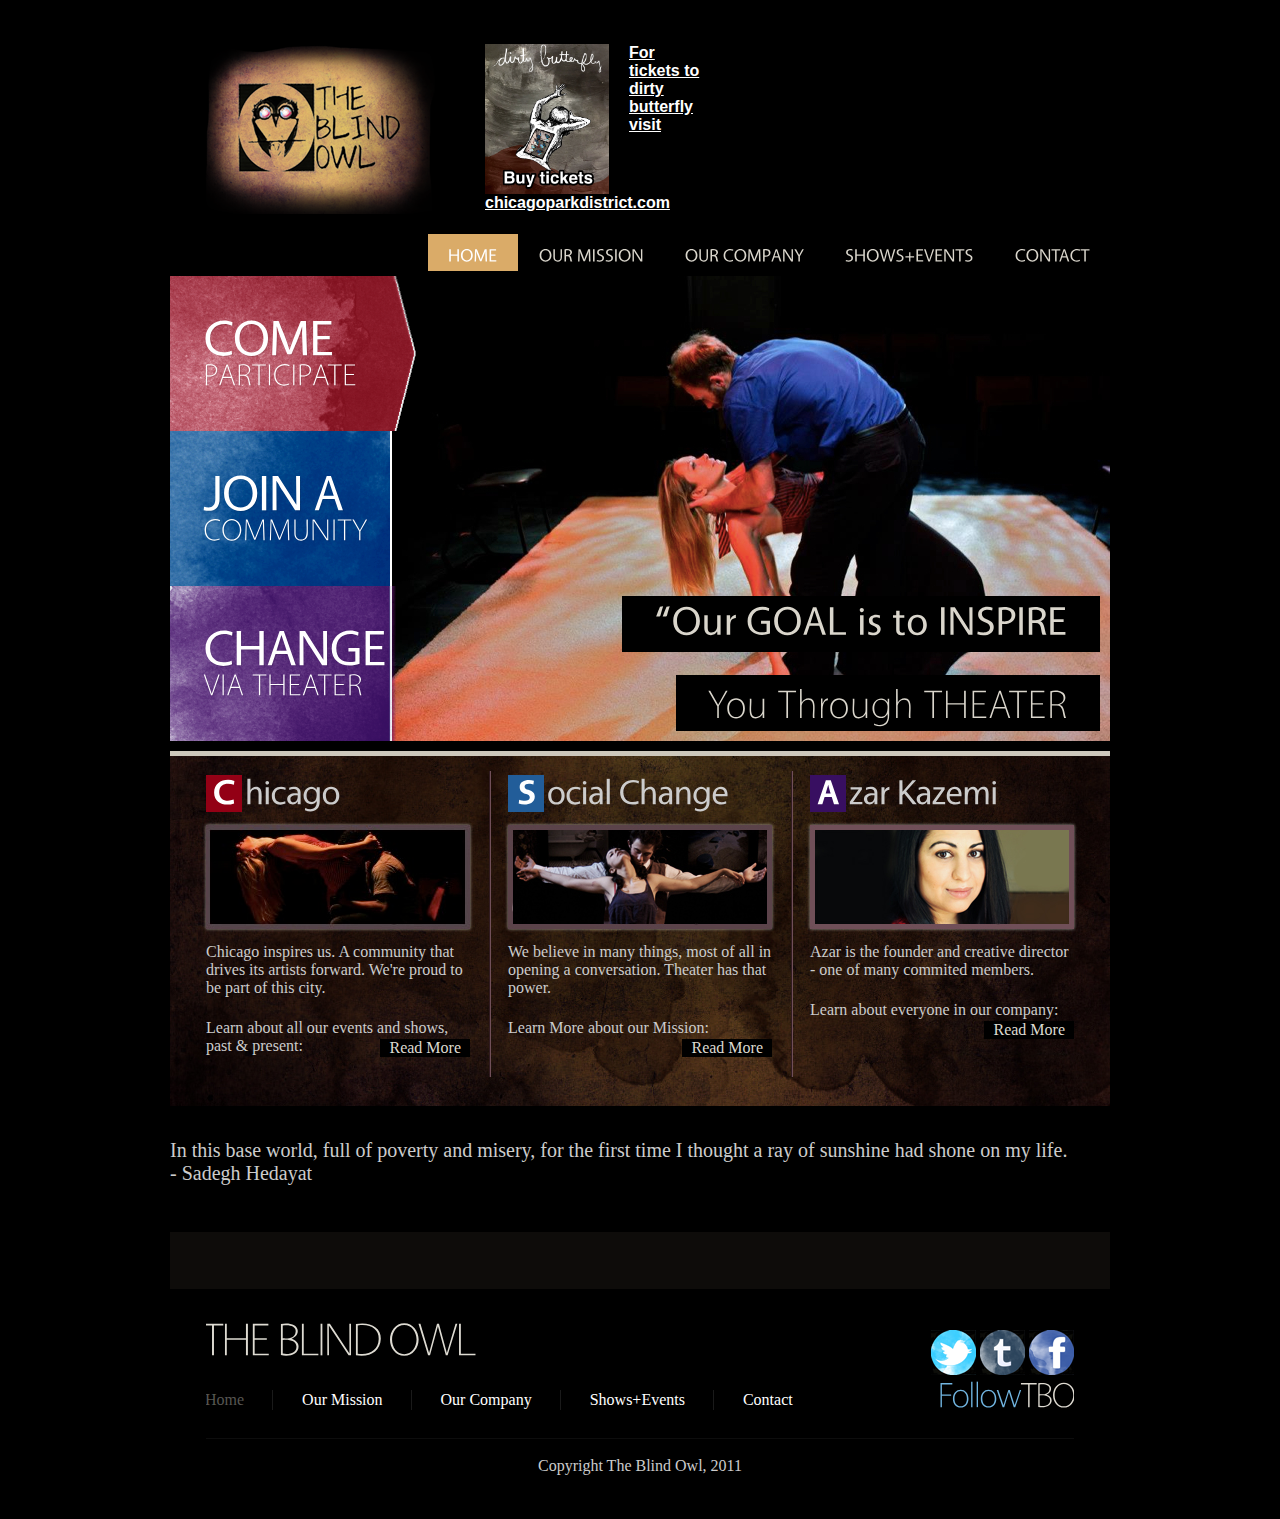
==== index.html @ d9e60f6e "Create index.html" ====
<!DOCTYPE html>
<html lang="en">
<head>
<title>TheBlindOwl</title>
<meta charset="utf-8">
<link rel="stylesheet" href="/css/reset.css" type="text/css" media="all">
<link rel="stylesheet" href="/css/layout.css" type="text/css" media="all">
<link rel="stylesheet" href="/css/style.css" type="text/css" media="all">
<script type="text/javascript" src="js/jquery-1.6.js"></script>
<script type="text/javascript" src="js/cufon-yui.js"></script>
<script type="text/javascript" src="js/cufon-replace.js"></script> 
<script type="text/javascript" src="js/Vegur_700.font.js"></script>
<script type="text/javascript" src="js/Vegur_400.font.js"></script>
<script type="text/javascript" src="js/Vegur_300.font.js"></script>
<script type="text/javascript" src="js/jquery.easing.1.3.js"></script>
<script type="text/javascript" src="js/tms-0.3.js"></script>
<script type="text/javascript" src="js/tms_presets.js"></script>
<script type="text/javascript" src="js/backgroundPosition.js"></script>
<script type="text/javascript" src="js/atooltip.jquery.js"></script>
<script type="text/javascript" src="js/script.js"></script>
<!--[if lt IE 9]>
	<script type="text/javascript" src="js/html5.js"></script>
	<style type="text/css">
		.box1 figure {behavior:url(js/PIE.htc)}
	</style>
<![endif]-->
<!--[if lt IE 7]>
		<div style='clear:both;text-align:center;position:relative'>
			<a href="http://www.microsoft.com/windows/internet-explorer/default.aspx?ocid=ie6_countdown_bannercode"><img src="http://www.theie6countdown.com/images/upgrade.jpg" border="0" alt="" /></a>
		</div>
<![endif]-->
</head>
<body id="page1">
<div class="body1">
	<div class="main">
<!-- header -->
		<header>
			<div class="wrapper">
				<h1><a href="index.html" id="logo">The Blind Owl</a></h1>
				<h1><a href="http://www.chicagoparkdistrict.com/events/theater-on-the-lake-schedule/" target="_blank">
					<img src="images/dirty_butterfly.png" height="150" style="float:left;margin:0 20px 0 0;">
					<p style="font-family:'Helvetica';">For tickets to dirty butterfly<br> visit chicagoparkdistrict.com</p></a></h1>
					<ul id="menu">
						<li id="menu_active"><a href="index.html">Home</a></li>
						<li><a href="Mission.html">Our Mission</a></li>
						<li><a href="News.html">Our Company</a></li>
						<li><a href="Help.html">Shows+Events</a></li>
						<li><a href="Contact.html">Contact</a></li>
					</ul>
				</nav>
			</div>
			<div class="slider">
				<ul class="items">
					<li>
						<img src="images/img1.jpg" alt="">
						<div class="banner">
							<div class="wrapper"><span>“Our <em>Goal</em> is to <em>Inspire</em></span></div>
							<div class="wrapper"><strong>You Through <em>Theater</em></strong></div>
						</div>
					</li>
					<li>
						<img src="images/img2.jpg" alt="">
						<div class="banner">
							<div class="wrapper"><span>“CHANGE your community</span></div>
							<div class="wrapper"><strong>through ART”</strong></div>
						</div>
					</li>
					<li>
						<img src="images/img3.jpg" alt="">
						<div class="banner">
							<div class="wrapper"><span>“SOCIALLY Charged Theater</span></div>
							<div class="wrapper"><strong>Both Political & Personal”</strong></div>
						</div>
					</li>
				</ul>
				<ul class="pagination">
					<li id="banner1"><a href="#">COME<span>Participate</span></a></li>
					<li id="banner2"><a href="#">Join a<span> Community</span></a></li>
					<li id="banner3"><a href="#">change<span>via theater</span></a></li>
				</ul>
			</div>
		</header><div class="ic"><div class="inner_copy"> "></a></div></div>
<!-- / header -->
<!-- content -->
		<article id="content">
			<div class="wrapper">
				<div class="box1">
					<div class="line1"><div class="line2 wrapper">
						<section class="col1">
							<h2><strong>C</strong>hicago<span></span></h2>
							<div class="pad_bot1"><figure><img src="images/page1_img1.jpg" alt=""></figure></div>
							<p>Chicago inspires us. A community that drives its artists forward. We're proud to be part of this city.</p>
							<p>Learn about all our events and shows, past &amp; present: <a href="Help.html" class="button1">Read More</a></p>
                        </section>
						<section class="col1 pad_left1">
							<h2 class="color2"><strong>S</strong><span></span>ocial Change</h2>
							<div class="pad_bot1"><figure><img src="images/page1_img2.jpg" alt=""></figure></div>
							<p>We believe in many things, most of all in opening a conversation. Theater has that power.</p>
							<p>Learn More about our Mission:<a href="Mission.html" class="button1 color2">Read More</a></p>
                        </section>
						<section class="col1 pad_left1">
							<h2 class="color3"><strong>A</strong>zar Kazemi<span></span></h2>
							<div class="pad_bot1"><figure><img src="images/page1_img3.jpg" alt=""></figure></div>
							<p>Azar is the founder and creative director - one of many commited members.</p>
							<p>Learn about everyone in our company:<a href="News.html" class="button1 color3">Read More</a></p>
                        </section>
					</div></div>
				</div>	
			</div>
			<div class="wrapper">
				<h3>&nbsp;</h3>
				<div style="padding:10px 0px 0px 0px; font-size:20px;"><br/>In this base world, full of poverty and misery, for the first time I thought a ray of sunshine had shone on my life. <br>- Sadegh Hedayat</p>
                <h3>&nbsp;</h3>
			</div>
			<div class="wrapper">
				<div class="box2">
					<div class="line1"><div class="line2 wrapper">
						<section class="col1 pad_left1">
<!--							<h4 class="color2"><span>August</span> 2012</h4>
							<p class="pad_bot2"><strong>CRAVE</strong>
							
							<li>Previews August 14-15 @ 8pm</li>
							<li>Performances August 16-19 & 23-26 </li>
							<li style="margin-left:20px;">Thursday-Saturday @ 8pm </li>
							<li style="margin-left:20px;">Sunday's @ 3pm</li>
							<p>Rivendell Theater, 5779 N Ridge, Chicago</p>
							<a href="Help.html" class="button2 color2">Read More</a>
						--></section>
					</div></div>
				</div>
			</div>
		</article>
<!-- / content -->
<!-- footer -->
		<footer>
			<div class="wrapper">
				<a href="index.html" id="footer_logo"><span>The BLIND </span>OWL</a>
				<ul id="icons">
					<li><a href="http://twitter.com/#!/The_Blind_Owl" class="normaltip" title="Twitter" target="_blank"><img src="images/icon1.gif" alt=""></a></li>
					<li><a href="http://theblindowltheatre.tumblr.com/" class="normaltip" title="Tumblr" target="_blank"><img src="images/icon2.gif" alt=""></a></li>
					<li><a href="http://www.facebook.com/TheBlindOwl" class="normaltip" title="Facebook" target="_blank"><img src="images/icon3.gif" alt=""></a></li>
				</ul>
			</div>	
			<div class="wrapper">
				<nav>
					<ul id="footer_menu">
						<li class="active"><a href="index.html">Home</a></li>
						<li><a href="Mission.html">Our Mission</a></li>
						<li><a href="News.html">Our Company</a></li>
						<li><a href="Help.html">Shows+Events</a></li>
						<li class="end"><a href="Contact.html">Contact</a></li>
					</ul>
				</nav>
				<div class="tel">
				  <p><span>Follow</span>TBO</p>
				</div>
			</div>
			<div id="footer_text">Copyright The Blind Owl, 2011
            </div>
		</footer>
<!-- / footer -->
	</div>
</div>
<script type="text/javascript">Cufon.now();</script>
<script>
$(window).load(function(){
	$('.slider')._TMS({
		preset:'zabor',
		easing:'easeOutQuad',
		duration:800,
		pagination:true,
		banners:true,
		waitBannerAnimation:false,
		slideshow:6000,
		bannerShow:function(banner){
			banner
				.css({right:'-700px'})
				.stop()
				.animate({right:'0'},600, 'easeOutExpo')
		},
		bannerHide:function(banner){
			banner
				.stop()
				.animate({right:'-700'},600,'easeOutExpo')
		}
	})
	$('.pagination li').hover(function(){
		if (!$(this).hasClass('current')) {
			$(this).find('a').stop().animate({backgroundPosition:'0 0'},600,'easeOutExpo', function(){$(this).parent().css({backgroundPosition:'-20px 0'})});
		}
	},function(){
		if (!$(this).hasClass('current')) {
			$(this).css({backgroundPosition:'0 0'}).find('a').stop().animate({backgroundPosition:'-250px 0'},600,'easeOutExpo');
		}
	})
})
</script>
</body>
</html>
---- css/layout.css ----
.col1, .col2, .col3, .cols {float:left;}
.col1 {margin:0 6px;width:264px;position:relative}
.col2 {margin:0 6px;width:560px;position:relative}
/* index.html */
/* index-1.html */
/* index-2.html */
/* index-3.html */
/* index-4.html */
#page3 .col1 {width:870px}
/* index-5.html */
#page4 .box2 .col1 {width:870px}
/* index-6.html */
---- css/style.css ----
article, aside, audio, canvas, command, datalist, details, embed, figcaption, figure, footer, header, hgroup, keygen, meter, nav, output, progress, section, source, video {display:block}
mark, rp, rt, ruby, summary, time {display:inline }
/* Left & Right alignment */
.left {float:left}
.right {float:right}
.wrapper {width:100%;overflow:hidden}
/* Global properties ======================================================== */
body {
	background-color: #000;
	border:0;
	font:16px 'Helvetica, Arial, Sans-serif';
	color:#CCC;
	line-height:27px
	letter-spacing:0.3em;
}
.ic, .ic a {border:0;float:right;background:#fff;color:#f00;width:50%;line-height:10px;font-size:10px;margin:-220% 0 0 0;overflow:hidden;padding:0}
.css3 {border-radius:8px;-moz-border-radius:8px;-webkit-border-radius:8px;box-shadow:0 0 4px rgba(0, 0, 0, .4);-moz-box-shadow:0 0 4px rgba(0, 0, 0, .4);-webkit-box-shadow:0 0 4px rgba(0, 0, 0, .4);position:relative}
/* Global Structure ============================================================= */
.main {margin:0 auto;width:940px}
.body1 {background:url(../images/bg_top.gif) top repeat-x}
/* ============================= main layout ====================== */
a {color:#FFF;text-decoration:underline;outline:none}
a:hover {text-decoration:none}
h1 {float:left;padding:44px 0 0 35px}
h2 {
	font: 'Amatic SC', cursive;
	font-size:35px;
	color:#CCC;
	font-weight:400;
	line-height:1.2em;
	letter-spacing:-1px;
	padding-bottom:12px
}
h2 span {font-weight:300}
h2 strong, .box1 h2 strong {font-weight:700;display:inline-block;width:36px;color:#fff;text-align:center;background:url(../images/bg_title1.gif) 0 4px repeat-x;margin-right:3px}
h2.color2 strong {background-image:url(../images/bg_title2.gif)}
h2.color3 strong {background-image:url(../images/bg_title3.gif)}
h3 {font-size:35px;color:#dad6cc;font-weight:400;line-height:1.2em;padding:25px 0 0 35px;float:left;letter-spacing:-1px}
h4 {color:#dad6cc;font-weight:300;font-size:35px;line-height:1.2em;padding:0 0 7px 0;letter-spacing:-1px}
h4 span {
	color:#861728;
	font-weight:400
}
h4.color2 span {
	color:#034382
}
h4.color3 span {
	color:#4C216C
}
#page4 h4, #page5 h4 {padding:25px 0 16px 0;margin-left:-3px}
p {padding-bottom:22px}
strong {color:#dcd9cf}
/* ============================= header ====================== */
header {}
	#logo {
		display:block;
		background:url(../images/logo.png) 0 0 no-repeat;
		width:245px;
		height:170px;
		text-indent:-9999px;
	}

	#kickstarter {
		display:block;
		border-color:maroon;
		text-decoration:  none;
		width:200px;
		height:120px;
		padding:20px 10px 10px 10px;
		position:relative;
		left:50px;
		text-align:center;
		
	}

	#tickets {
		display:block;
		border-color:maroon;
		text-decoration:  none;
		width:200px;
		height:120px;
		padding:7px 10px 23px 10px;
		position:relative;
		left:80px;
		text-align:center;
		
	}

#menu {
	display:inline;
	float:right;
	padding:-300px 12px 0px 0
}
#menu li {float:left;padding-left:1px}
#menu li a {display:block;padding:0 20px;height:42px;font-size:18px;color:#dad6cc;line-height:42px;text-transform:uppercase;text-decoration:none;font-weight:400}
#menu li a:hover, #menu #menu_active a {background:url(../images/menu_active.gif) top repeat-x;color:#fff}
#top_nav {
	float:right;
	padding:10px 37px 0 575px
}
#top_nav li {
	float:left;
	padding:10px 26px 5px 0;
	margin-right:25px;
	background:url(../images/top_line.png) right 0 no-repeat
}
#top_nav .end {padding-right:0;margin-right:0;background:none}
.slider {position:relative;z-index:1;width:100%;height:465px;overflow:hidden;margin-bottom:10px}
.slider .items {display:none}
.pic {float:right;position:relative}
.mask {left:auto !important;right:0;width:720px !important}
.pagination {position:absolute;left:0;top:0;z-index:3}
.pagination li {width:250px;height:155px}
.pagination a {display:block;position:relative;cursor:pointer;padding:29px 0 0 33px;font-size:50px;line-height:1.2em;font-weight:400;color:#fff;text-decoration:none;text-transform:uppercase;letter-spacing:-1px;height:126px}
.pagination a span {display:block;font-weight:300;font-size:30px;line-height:1.2em;margin-top:-10px;letter-spacing:0}
#banner1 {background:url(../images/banner1.png) 0 0 no-repeat}
#banner1 a {background:url(../images/banner1_active.png) -250px 0 no-repeat}
#banner2 {background:url(../images/banner2.png) 0 0 no-repeat}
#banner2 a {background:url(../images/banner2_active.png) -250px 0 no-repeat}
#banner3 {background:url(../images/banner3.png) 0 0 no-repeat}
#banner3 a {background:url(../images/banner3_active.png) -250px 0 no-repeat}
.pagination #banner1:hover, .pagination #banner1.current, .pagination #banner2:hover, .pagination #banner2.current, .pagination #banner3:hover, .pagination #banner3.current {}
.banner {position:absolute;z-index:2;right:0;bottom:0;margin:0 10px 10px 0}
.banner span {float:right;padding:0 32px;margin-bottom:5px;background:#000;font-size:40px;line-height:56px;height:56px;font-weight:400;color:#dad6cc;line-height:1.2em}
.banner em {font-style:normal;text-transform:uppercase}
.banner strong {float:right;padding:0 32px;background:#000;font-size:40px;line-height:56px;font-weight:300;color:#dad6cc}
/* ============================= content ====================== */
#content {}
.pad_left1 {padding-left:26px}
.pad_left2 {padding-left:36px}
.pad_bot1 {padding-bottom:14px}
.pad_bot2 {padding-bottom:4px}
.marg_right1 {margin-right:37px}
.box1 {background:url(/images/bg_box1.jpg) top center no-repeat #dad6cc;border-top:5px solid #cdc8bc;padding:15px 30px 29px}
.box1 strong {
	color:#FFF
}
.box1 figure {box-shadow:0 0 3px #a4a19a;-moz-box-shadow:0 0 3px #a4a19a;-webkit-box-shadow:0 0 3px #a4a19a;position:relative}
.box2 {background:#0e0c0a;padding:25px 30px 32px}
.box2 .line1, .box2 .line2 {background-image:url(../images/line_vert2.gif)}
#page4 .box2 {margin-top:7px;padding-top:30px;padding-bottom:28px}
.line1 {background:url(../images/line_vert1.gif) 289px 0 repeat-y}
.line2 {background:url(../images/line_vert1.gif) 591px 0 repeat-y}
#page3 .line1 {background-position:282px 0}
.relative {position:relative}
.button1 {float:right;color:#dddad1;text-decoration:none;background:#000;line-height:18px;padding:0 9px;margin-top:2px}
* + html .button1 {margin-top:-20px}
.button1 {color:#dddad1}
.button1:hover {
	color:#fff
	background: #861728;
}
.button1.color2 {color:#dddad1}
.button1.color2:hover {background:#034382F;color:#fff}
.button1.color3 {color:#dddad1}
.button1.color3:hover {background:#4C216C6;color:#fff}
.button2 {display:inline-block;font-size:15px;color:#fff;text-transform:uppercase;text-decoration:none;padding:0 21px;height:36px;line-height:34px;font-weight:400;background:url(../images/button1_bg.gif) top repeat-x;letter-spacing:-1px}
.button2.color2 {background-image:url(../images/button2_bg.gif)}
.button2.color3 {background-image:url(../images/button3_bg.gif)}
.button2:hover {background:#000}
.color0 {color:#616161;text-decoration:none}
.link1 {text-decoration:none}
.link1:hover {text-decoration:underline}
.quot {margin-top:17px;float:left;margin-left:94px;padding:12px 0 17px 41px;font-style:italic;) 0 0 no-repeat;width:570px}
.quot img {display:inline-block;margin:4px 0 0 9px}
#page2 .quot {padding-bottom:7px}
.list1 {margin-top:-2px;margin-bottom:-2px}
.list1 li {line-height:26px}
.list1 li a {color:#dcd8cf;padding-left:22px;background:url(../images/marker_1.gif) 0 3px no-repeat}
.list1 .color2 a {background-position:0 -23px}
.list1 .color3 a {background-position:0 -49px}
/*--- tabs begin ---*/
.tabs {}
.tabs ul.nav {padding:27px 0 27px 2px;overflow:hidden}
.tabs ul.nav li {float:left;padding-left:31px}
.tabs ul.nav li a {font-size:35px;color:#ddd9cf;font-weight:400;text-decoration:none;line-height:1.2em;letter-spacing:-1px}
.tabs ul.nav .selected a, .tabs ul.nav a:hover {
	color:#CEA46B
}
.tabs .tab-content {}
/*--- tabs end ---*/
.address {float:left;width:80px}
.img1 {position:absolute;right:0;top:32px}
/* ============================= footer ====================== */
footer {background:#000;padding:21px 36px 44px}
#footer_logo {float:left;font-size:46px;font-weight:300;text-transform:uppercase;color:#dedbd2;line-height:1.2em;text-decoration:none;letter-spacing:-3px;margin-left:-4px}
#footer_logo span {
	color:#dedbd2
}
#icons {float:right;padding:20px 0 0 0}
#icons li {float:left;padding-left:4px}
/* Tooltips */
.aToolTip {background:#ffc11e;color:#fff;font-weight:bold;margin:0;padding:2px 10px 3px;font-size:11px;position:absolute;line-height:17px}
.aToolTip .aToolTipContent {position:relative;margin:0;padding:0}
.tel {
	float:right;
	margin-top:-1px;
	padding:0 0 0 30px;
	font-size:35px;
	line-height:1.2em;
	color:#dedad1;
	letter-spacing:-2px;
	font-weight:300
}
.tel span {
	color:#71B5E1
}
footer nav {float:left}


#footer_menu {float:left;padding:15px 0 18px 0;margin-left:-1px}
#footer_menu li {float:left;padding-right:29px;background:url(../images/menu_line.gif) right 0 no-repeat;margin-right:29px}
#footer_menu li a {display:block;color:#fff;text-decoration:none;line-height:20px}
#footer_menu li a:hover, #footer_menu .active a {color:#575652}
#footer_menu .end {background:none;padding-right:0;padding-left:0}
#footer_text {padding-top:18px;border-top:1px solid #0d0d0d;text-align:center}
#footer_text a {color:#fff;text-decoration:none}
#footer_text a:hover {text-decoration:underline}
/* ============================= forms ============================= */
#ContactForm {width:585px;overflow:hidden;padding-bottom:36px}
#ContactForm .wrapper {height:26px}
#ContactForm span {float:left;width:105px;line-height:24px}
#ContactForm .textarea_box {width:100%;overflow:hidden;min-height:103px;padding-bottom:5px}
#ContactForm {}
#ContactForm a {margin-left:10px;width:72px;text-align:center;float:right}
#ContactForm .input {
	width:470px;
	background:#FFF;
	padding:3px 5px;
	color:#575652;
	font:12px "Trebuchet MS", Arial, Helvetica, sans-serif;
	height:14px
}
#ContactForm textarea {overflow:auto;width:470px;background:#FFF;padding:3px 5px;color:#575652;font:12px "Trebuchet MS", Arial, Helvetica, sans-serif;height:91px}
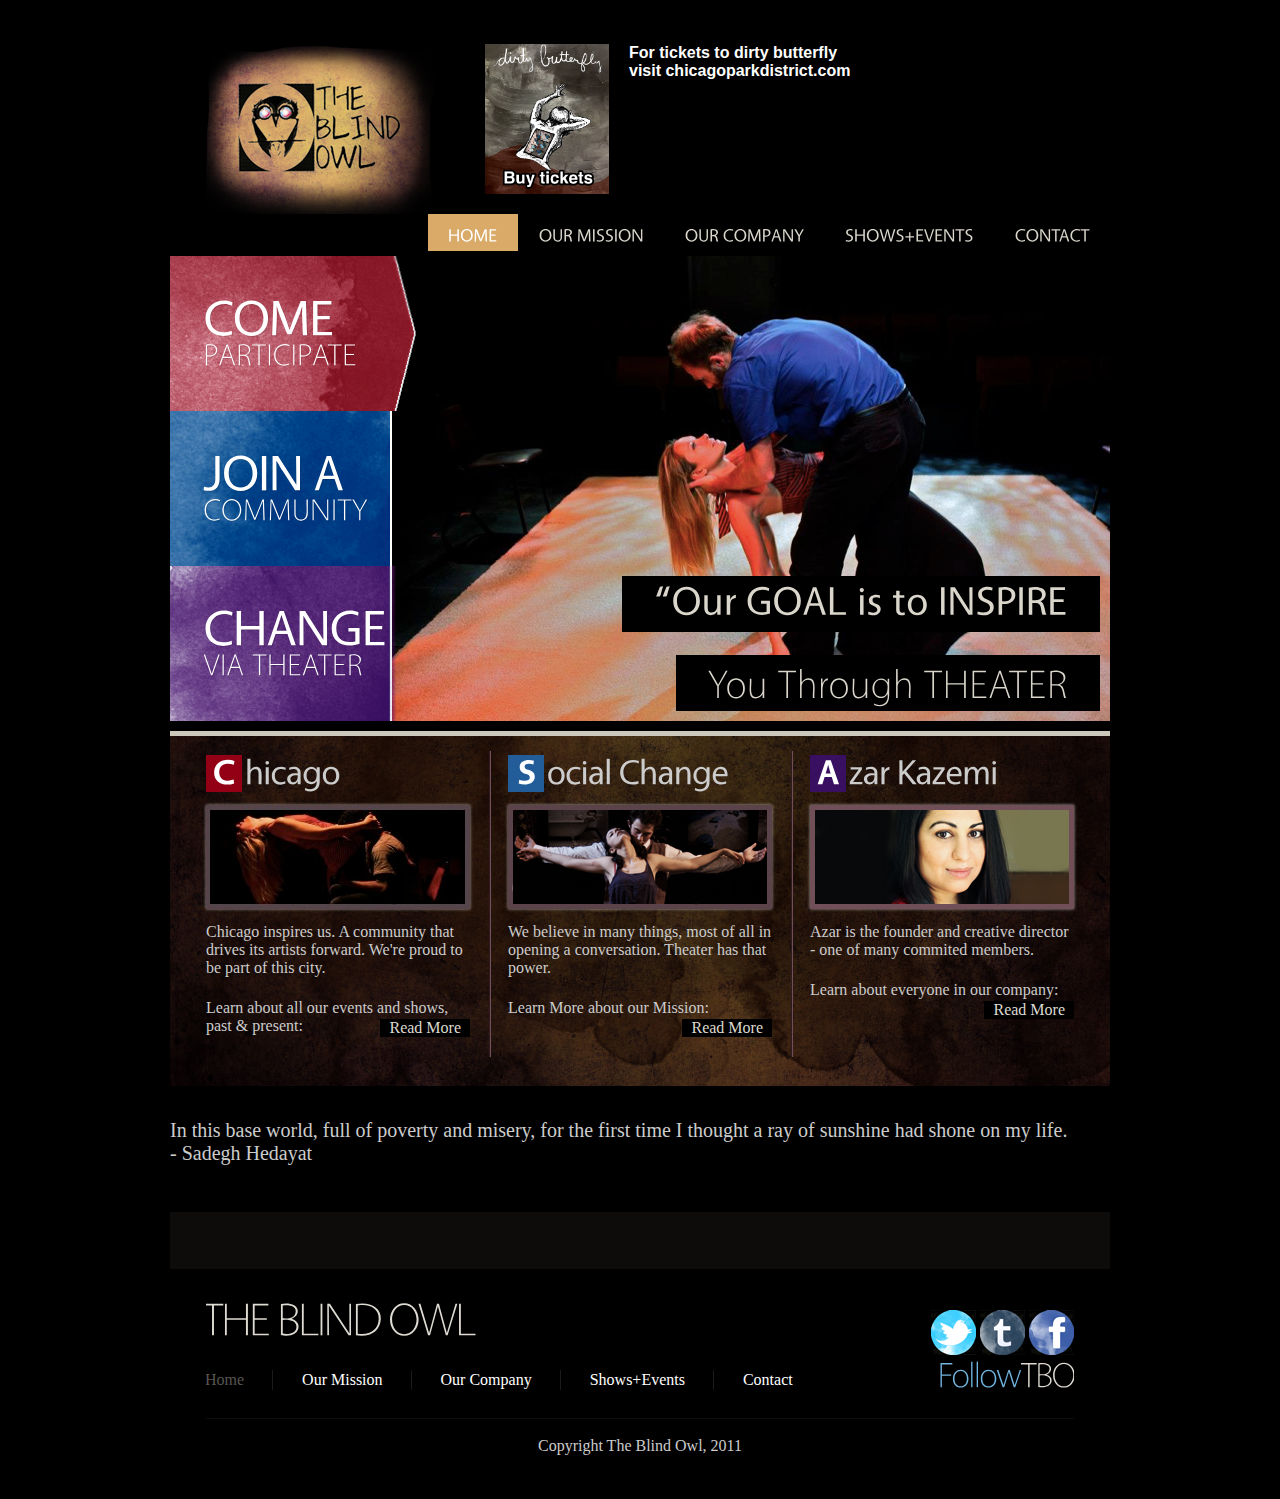
==== commit eb135cdc: "Create index.html" ====
--- a/index.html
+++ b/index.html
@@ -37,7 +37,7 @@
 		<header>
 			<div class="wrapper">
 				<h1><a href="index.html" id="logo">The Blind Owl</a></h1>
-				<h1><a href="http://www.chicagoparkdistrict.com/events/theater-on-the-lake-schedule/" target="_blank">
+				<h1 style="width:400px;"><a href="http://www.chicagoparkdistrict.com/events/theater-on-the-lake-schedule/" target="_blank" style="text-decoration:none;">
 					<img src="images/dirty_butterfly.png" height="150" style="float:left;margin:0 20px 0 0;">
 					<p style="font-family:'Helvetica';">For tickets to dirty butterfly<br> visit chicagoparkdistrict.com</p></a></h1>
 					<ul id="menu">
